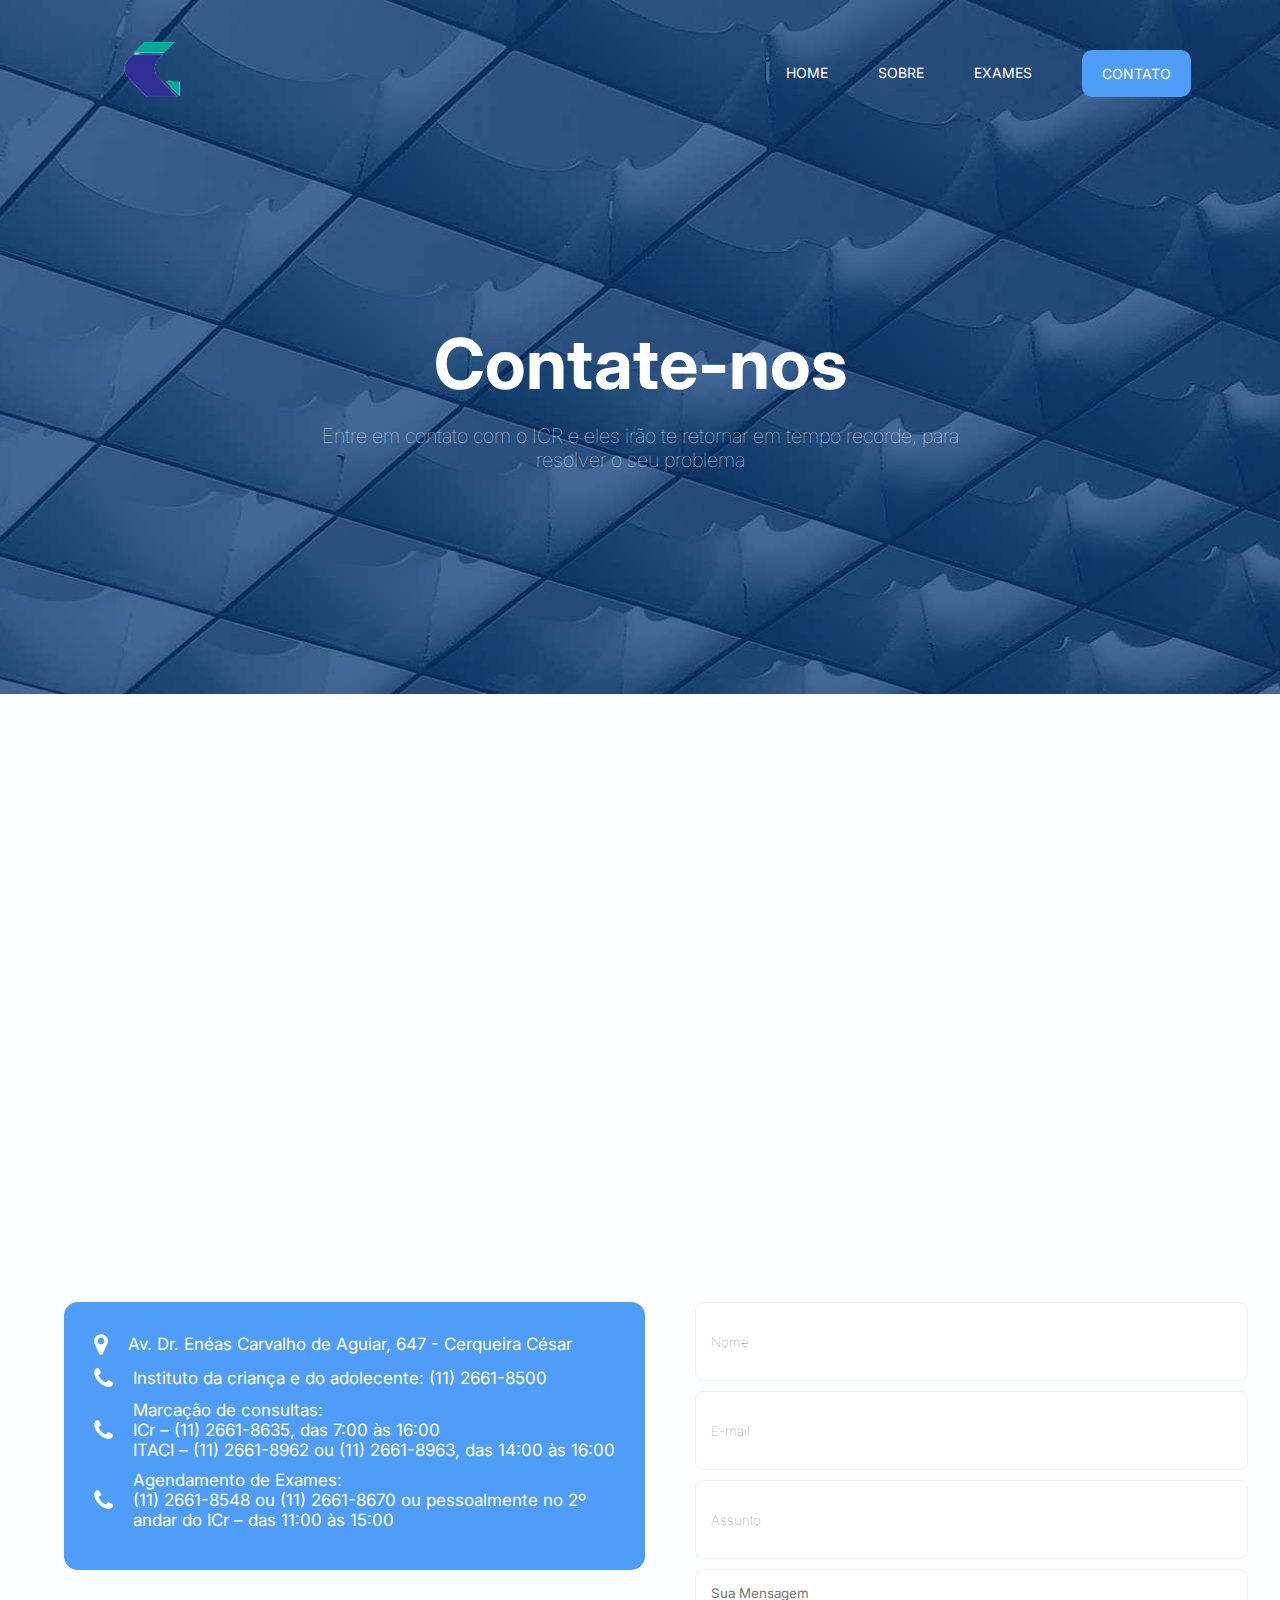
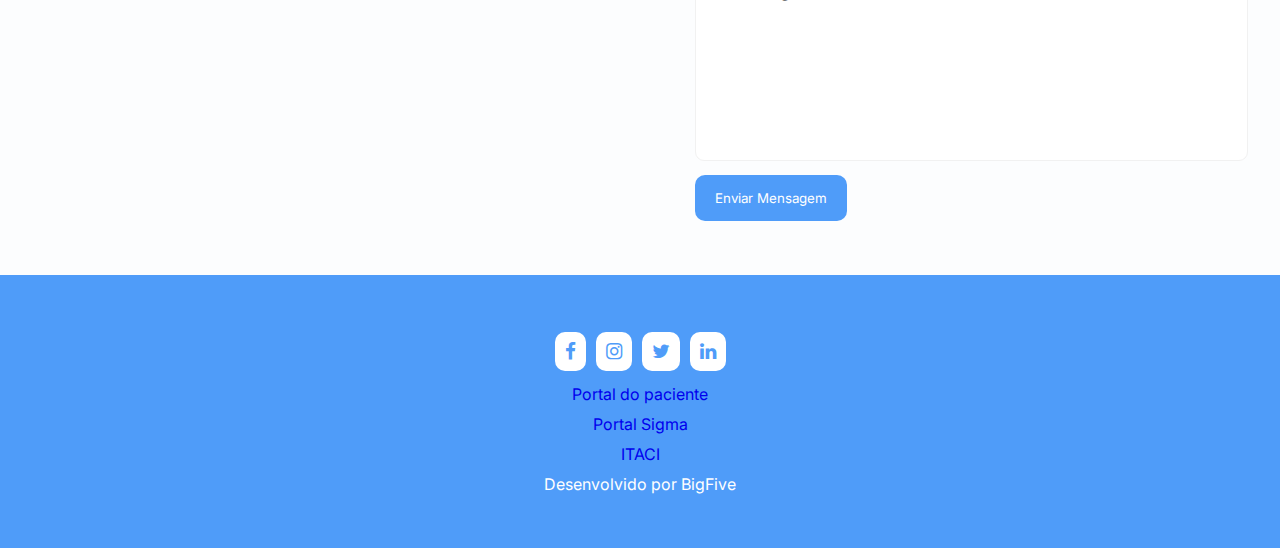
==== site/html/contato.html @ 7d1b7721 "teamplate pronto" ====
<!DOCTYPE html>
<html lang="en">
<head>
    <meta charset="UTF-8">
    <meta name="viewport" content="width=device-width, initial-scale=1.0">
    
    <!-- Font awesome-->
    <link rel="stylesheet" href="https://cdnjs.cloudflare.com/ajax/libs/font-awesome/4.7.0/css/font-awesome.css" integrity="sha512-5A8nwdMOWrSz20fDsjczgUidUBR8liPYU+WymTZP1lmY9G6Oc7HlZv156XqnsgNUzTyMefFTcsFH/tnJE/+xBg==" crossorigin="anonymous" referrerpolicy="no-referrer" />

    <!-- Link Css-->
    <link rel="stylesheet" href="../css/styles.css">

    <!-- Icone -->
    <link rel="icon" href="https://icr.usp.br/wp-content/uploads/2017/11/favicon_icr.png" sizes="32x32">

    

    <title>contato</title>
</head>
<body>
    <!-- Header-->
    <header style="background-image: url('../img/background-contacto.jpg');">
        <!-- Container -->
        <div class="container">
            <nav>
                <a href="index.html">
                    <img src="../img/lo.PNG" alt="">

                </a>
                <ul class="ul">
                    <a href="index.html">Home</a>
                    <a href="Sobre.html">Sobre</a>
                    <a href="exames.html">Exames</a>
                    <a class="btn" href="contato.html">Contato</a>
                    <div class="close-icon" onclick="closeMenu()">
                        <i class="fa fa-times-circle"></i>
                    </div>
                </ul>
                <div class="menu-icon"  onclick="openMenu()">
                    <i class="fa fa-bars"></i>
                </div>
            </nav>
            <section class="banner">
                <div class="banner-text">
                    <h1>Contate-nos</h1>
                    <p>Entre em contato com o ICR e eles irão te retornar em tempo recorde, para resolver o seu problema</p>
                </div>
            </section>
        </div>
        <!-- Container -->
    </header>
    <!-- end-Header-->
    <section class="contato">
        <div class="container">
            <div class="mapa">
                <iframe src="https://www.google.com/maps/embed?pb=!1m18!1m12!1m3!1d3657.3545364949787!2d-46.67570482467008!3d-23.555706978803727!2m3!1f0!2f0!3f0!3m2!1i1024!2i768!4f13.1!3m3!1m2!1s0x94ce5786e667cbaf%3A0x4449495b4ef5165e!2sAv.%20Dr.%20En%C3%A9as%20Carvalho%20de%20Aguiar%2C%20647%20-%20Cerqueira%20C%C3%A9sar%2C%20S%C3%A3o%20Paulo%20-%20SP%2C%2005403-000!5e0!3m2!1spt-BR!2sbr!4v1699831968073!5m2!1spt-BR!2sbr" width="100%" height="500" style="border:0;" allowfullscreen="" loading="lazy" referrerpolicy="no-referrer-when-downgrade"></iframe>
            

            </div>
            <div class="contato-info">
                <div class="feedback" id="feedback"></div>
                <div class="left-side">
                    <div>
                        <i class="fa fa-map-marker"></i>
                        <p>Av. Dr. Enéas Carvalho de Aguiar, 647 - Cerqueira César</p>
                    </div>
                    <div>
                        <i class="fa fa-phone"></i>
                        <p>Instituto da criança e do adolecente: (11) 2661-8500</p>
                    </div>
                    <div>
                        <i class="fa fa-phone"></i>
                        <p>Marcação de consultas: <br>ICr – (11) 2661-8635, das 7:00 às 16:00 <br>
                        ITACI – (11) 2661-8962 ou (11) 2661-8963, das 14:00 às 16:00</p>
                    </div>
                    <div>
                        <i class="fa fa-phone"></i>
                        <p>Agendamento de Exames: <br>(11) 2661-8548 ou (11) 2661-8670 ou pessoalmente no 2º andar do ICr – das 11:00 às 15:00</p>
                    </div>
                </div>
                <div class="right-side">
                    <form action="">
                        <input type="text" placeholder="Nome" name="formulario-nome" id="formulario-nome" required>
                        <input type="email" placeholder="E-mail" name="forumulario-email" id="formulario-email" required>
                        <input type="text" placeholder="Assunto" name="formulario-assunto" id="formulario-assunto" required>
                        <textarea name="formulario-textarea" id="formulario-textarea" cols="30" rows="10" placeholder="Sua Mensagem" required></textarea>
                        <button class="btn" id="formulario-botao" onclick="onSubmit(event)">Enviar Mensagem</button>
                    </form>
                </div>
            </div>
        </div>
    </section>
    <!-- Footer -->
    <footer class="footer">
        <div class="container">
            <div class="links">
                <a href="https://m.facebook.com/hospitaldasclinicasdafmusp" target="_blank"><i class="fa fa-facebook"></i></a>
                <a  href="https://instagram.com/hospitalhcfmusp?igshid=MXdsZm9pY2R6bWhkcw==" target="_blank"><i class="fa fa-instagram"></i></a>
                <a href="https://twitter.com/hospitalHCFMUSP"><i class="fa fa-twitter"></i></a>
                <a href="#"><i class="fa fa-linkedin"></i></a>
            </div>
            <p><a href="https://portalpaciente.icr.usp.br/portal/" target="_blank">Portal do paciente</a></p>
            <p><a href="https://sigma.icr.usp.br/login.aspx?ReturnUrl=%2frestrito%2fdefault.aspx" target="_blank">Portal Sigma</a></p>
            <p><a href="https://www.itaci.org.br/" target="_blank">ITACI</a></p>
            <p>Desenvolvido por BigFive</p>
        </div>
    </footer>
    <!-- end Footer -->
        
    <script src="../js/main.js"></script>
</body>
</html>
---- site/css/styles.css ----
@import url('https://fonts.googleapis.com/css2?family=Inter:wght@300;400;500;600;700&display=swap');

*{
    margin: 0px;
    padding: 0px;
    box-sizing: 0px;
    text-decoration: none;
    outline: none;
    font-family: 'Inter', sans-serif;
}
body{
    background-color: #f1f6fc31 ;
}

section,footer{
    padding: 54px 0;
}

h3{
    font-size: 50px;
}

p{
    color: #0000009c;
}

.container{
    max-width: 1400px;
    margin: 0 auto;
    padding: 0 5%;
}

.btn{
    background-color: #4f9cf9;
    color: white;
    padding: 15px 20px;
    border-radius: 10px;
    cursor: pointer;
    display: inline-block;
    transition: 0.1s;
}

.btn.animate-btn{
    animation: animate-outline 1s ease-out infinite;
}

.btn:hover{
    background-color: #3580db;
}


@keyframes animate-outline {
    from{
        outline: 0px solid #4f9cf9;
    }
    to{
        outline: 15px solid #4f9bf900;
    } 
}

header{
    background-position: center;
    background-size: cover;
    background-attachment: fixed;
}

nav{
    display: flex;
    align-items: center;
    justify-content: space-between;
    padding-top: 30px;
}

nav ul{
    display: flex;
    align-items: center;
}

nav ul a{
    color: white;
    margin: 0 25px;
    text-transform: uppercase;
    font-size: 14px;
    display: block;
}

nav ul a:not(.btn)::after{
    content: '';
    background-color: #4f9cf9;
    height: 3px;
    width: 0%;
    display: block;
    margin: 0 auto;
    transition: 0.3s;
}

nav ul a:hover::after{
    width: 100%;
}

/*Menu Mobile*/
nav .menu-icon{
    cursor: pointer;
    font-size: 25px;
    color: white;
    display: none;
}

nav .close-icon{
    display: none;
    font-size: 30px;
    color: white;
}

.banner{
    display: flex;
    justify-content: center;
}

.banner .banner-text{
    margin: 150px;
    text-align: center;
    padding: 0 90px;
}

.banner .banner-text h1{
    font-size: 70px;
    color: white;
}

.banner .banner-text p{
    font-size: 20px;
    color: #ffffffb7;
    font-weight: lighter;
    margin: 18px 0;
}



/*Faça mais*/
.faca-mais .container{
    display: flex;
    align-items: center;
}

.faca-mais .faca-mais-text{
    width: 50%;
    padding: 0 40px;
}
.faca-mais .faca-mais-text h3{
    font-size: 56px;
}

.faca-mais .faca-mais-text p{
    margin: 5px 0 10px 0;
}

.faca-mais .faca-mais-img{
    width: 50%;
}

.faca-mais .faca-mais-img img{
    width: 100%;
}



/*Video de apresentação*/
.video-container {
    position: relative;
    width: 100%;
    padding-bottom: 56.25%; /* Proporção 16:9 para vídeos widescreen */
    overflow: hidden;
    border-radius: 10px; /* Adicione o valor que preferir para bordas arredondadas */
}

.video-container iframe {
    position: absolute;
    top: 0;
    left: 0;
    width: 100%;
    height: 100%;
    border-radius: 10px; /* Mantenha o mesmo valor para coincidir com as bordas do contêiner */
}


/*cards*/
.depoimentos h3{
    text-align: center;
}

.depoimentos p{
    margin-bottom: 20px;
    text-align: center;
}

.cards{
    display: flex;
    justify-content: center;
    flex-wrap: wrap;
}

.depoimentos .card-item{
    background-color: #d3e6fd;
    margin: 15px;
    border-radius: 14px;
    text-align: center;
    width: 350px;
    transition: 0.3s;
}

.depoimentos .card-item img{
    border-radius: 100%;
    width: 80px;
    display: block;
    margin: 10px auto;
}

.depoimentos .card-item .nome-user{
    font-weight: 600;
    font-size: 20px;
    margin-bottom: 15px;
    transition: 0.3s;
}

.depoimentos .card-item .depoimento-user{
    font-size: 15px;
    padding: 0 15px;
    transition: 0.3s;
}

.depoimentos .card-item .estrelas{
    margin: 15px 0;
    border-top: 2px solid #71767a23;
    transition: 0.3s;
}

.depoimentos .card-item .estrelas i{
    color: #4f9cf9;
    margin-top: 15px;
    font-size: 20px;
}

.depoimentos .card-item:hover{
    background-color: #4f9cf9;
    margin-top: -5px;
}

.depoimentos .card-item:hover .nome-user,
.depoimentos .card-item:hover .depoimento-user,
.depoimentos .card-item:hover .estrelas i{
    color: white;
}

/* Creditações*/
.certificados h3,
.certificados p{
    text-align: center;
}

.certificados .container div{
    display: flex;
    align-items: center;
    justify-content: space-evenly;
}

.certificados .container img{
    width: 120px;
    margin-top: 10px;
}

.footer{
    background-color: #4f9cf9;
    text-align: center;
}

.footer i{
    color: #4f9cf9;
    font-size: 19px ;
    background-color: white;
    padding: 10px;
    margin:3px;
    border-radius: 10px;
}

.footer p{
    margin-top: 10px;
    color: white;

}

/*Pagina sobre*/
.sobre .container{
    display: flex;
    align-items: center;
    justify-content: space-between;
}

.sobre .sobre-text{
    width: 50%;
    padding-right: 40px;
}

.sobre .sobre-text p{
    margin: 18px 0;
    width: 100%;
    color: #000000a6;
}

.sobre .sobre-img{
    width: 50%;
}

.sobre .sobre-img img{
    width: 100%;
    border-radius: 10px;
}

.sobre .sobre-text{
    text-align: justify;
}

/*end pagina sobre*/

/*Pagina exames*/
.exames h3{
    text-align: center;
}

.exames .container > p{
    text-align: center;
}

.exames .rows-cards{
    display: flex;
    justify-content: center;
    margin-top: 20px;
    flex-wrap: wrap;
    /* align-items: stretch; */
}

.exames .row-card-item{
    background-color: #d3e6fd;
    width: 350px;
    height: 350px;

    padding: 20px;
    border-radius: 14px;
    margin: 20px;
    transition: 0.3s;
    cursor: pointer;
}

.exames .row-card-item:hover{
    background-color: #4f9cf9;
}

.exames .row-card-item:hover p{
    color: white;
}

.exames .row-card-item p.nome-exame{
    margin: 5px 0;
    transition: 0.3s;
}

.exames .row-card-item p.descricao-exame{
    transition: 0.3s;
}

.exames .row-card-item img{
    background-color: #4f9cf9;
    border-radius: 14px;
    width: 70px;
    padding: 9px;
}

.exames .row-card-item {
    position: relative;
}

.exames .row-card-item .play-button {
    position: absolute;
    top: 30px; /* Ajuste a posição conforme necessário */
    right: 30px; /* Ajuste a posição conforme necessário */
    padding: 10px 20px;
    border-radius: 10px;
    background: linear-gradient(to right, #ff8a00, #da1b60);
    color: white;
    border: none;
    font-size: 30px;
    cursor: pointer;
    transition: 0.3s;

}


/* Adicione estilos de hover para o botão de play se desejar */
.exames .row-card-item .play-button:hover {
    color: #4f9cf9;
}

.exames .modal-item {
    position: fixed;
    top: 15%;
    left: 25%;
    width: 50%;
    text-align: center;
    height: auto;
    border-radius: 15px;
    box-shadow: 5px 5px 15px #000;
    z-index: 2;
    background-color: #fff;
    /* padding: 23px; */
}

.exames .modal-item__header {
    background-color: #949494;
    text-align: right;
    padding: 8px;
    border-bottom: 1px solid #000;
    border-radius: 15px 15px 0 0;

}

.exames .modal-item__header span {
    padding-right: 14px;
    cursor: pointer;
}

.exames .modal-item__body {
    padding: 12px;
}

.exames .fade {
    position: fixed;
    left: 0;
    top: 0;
    background-color: rgba(0, 0, 0, 0.6);
    width: 100%;
    height: 100%;
    opacity: 0.8;
    z-index: 1;
}


.exames .none {
    display: none;
}
/*dados*/
.dados{
    background-color: #d3e6fd;
}
.dados .container{
    display: flex;
    justify-content: center;
    flex-wrap: wrap;
}

.dados .dados-item{
    text-align: center;
    margin: 15px;
    color: #000000be;
}

.dados .dados-item img{
    background-color: #4f9cf9;
    border-radius: 14px;
    padding: 10px;
    margin-bottom: 15px;
    width: 60px;
}

.dados .dados-item p{
    font-size: 18px;
}

.dados .dados-item p strong{
    font-size: 28px;

}

/*end Pagina servicos*/
/*Pagina de contato*/
.contato-info{
    display: flex;
    justify-content: space-between;
    margin-top: 50px;
}

.contato-info .left-side{
    width: 50%;
    padding: 30px;
    background-color: #4f9cf9;
    border-radius: 14px;
    margin-right: 50px;
    height: fit-content;

}

.contato-info .left-side div{
    display: flex;
    align-items: center;
    margin-bottom: 10px;

}
.contato-info .left-side div i{
    font-size: 24px;
    margin-right:20px ;
    color: white;
}

.contato-info .left-side p{
    font-size: 17px;
    color: white;
}

.contato-info .right-side{
    width: 50%;
}

.contato-info .right-side input{
    display: block;
    width: 100%;
    margin-bottom: 10px;
    height: 47px;
    padding: 15px;
    border-radius: 9px;
    transition: 0.3s;
    border: 1px solid #f1f1f1;
    color: #212121;
    font-weight: lighter;
}

.contato-info .right-side input:focus,
.contato-info .right-side textarea:focus{
    border-color: #4f9cf9;
}

.contato-info .right-side textarea{
    border: 1px solid #f1f1f1;
    color: #212121;
    border-radius: 9px;
    margin-bottom: 10px;
    padding: 15px;
    width: 100%;
    transition: 0.3s;
    resize: none;
}

.contato-info .right-side button{
    border: none;
}

.feedback {
    position: fixed;
    top: 50px;
    left: 0;
}

.feedback p {
    color: #fff;
    font-size: 21px;
    font-weight: 600;
}

.sucesso {
    background-color: #40ca70;
    padding: 23px 0 0 2px;
    width: 28vw;
}


.sucesso::after {
    content: '';
    background-color: #00ff59;
    animation: animate-width 3s ease-out;
    display: block;
    height: 8px;
    margin-top: 5px;
    padding: 0;
}

.erro {
    background-color: #c23c32;
    padding: 23px 0 0 2px;
    width: 28vw;
}

.erro::after {
    content: '';
    background-color: #f71000;
    animation: animate-width 3s ease-out;
    display: block;
    height: 8px;
    margin-top: 5px;
    padding: 0;
}

@keyframes animate-width {
    from{
        width: 0%;
    }
    to{
        width: 100%;
    } 
}
/*end-Pagina de contato*/


@media(max-width: 830px){
    /*menu mobilie*/
    .ul{
        position: fixed;
        top: 0;
        left: 0;
        background-color:#184b88;
        width: 100%;
        height: 100%;
        flex-direction: column;
        align-items: center;
        justify-content: center;
        clip-path: circle(0% at 100% 0);
        transition: 0.7s;
    }

    .ul.open{

        clip-path: circle(141.2% at 100% 0);
    }
    .ul a{
        margin: 10px 0;
        font-size: 16px;
    }
    nav .menu-icon{
        display: block;
    }

    nav .close-icon{
        display: block;
        position: absolute;
        top: 46px;
        right: 28px;
    }
    /*Pagina Home Responsivo*/
    .faca-mais .faca-mais-text{
        margin-top: 10px;
        padding: 0 20px;
        order: 1;
    }
    .faca-mais .container{
        flex-direction: column;
    }
    .faca-mais .faca-mais-text h3{
        font-size: 48px;
    }

    .faca-mais .faca-mais-text,
    .faca-mais-img{
        width: 100%;
    }


    /*Banne responsivo*/
    .banner .banner-text{
        padding: 0;
        margin: 80px;
    }

    .banner .banner-text h1{
        font-size: 70px;
    }

    .banner .banner-text p{
        font-size: 15px;
    }
    
    .depoimentos .card-item{
        width: 100%;
    }

    /*Pagina Sobre Responsivo*/
    .sobre .container{
        flex-direction: column-reverse;
    }
    .sobre .sobre-img,
    .sobre .sobre-text{
        width: 100%;
    }

    .sobre .sobre-text{
        text-align: center;
    }

    .sobre .sobre-text{
        margin-top: 40px;
    }

    /*Pagina contato Responsivo*/
    .contato .contato-info{
        flex-direction: column-reverse;
    }

    .contato-info .right-side,
    .contato-info .left-side{
        width: 85%;
    }

    .contato-info .right-side{
        margin-bottom: 30px;
    }

    .sucesso, .erro {
        width: 52vw;
    }

    .certificados .container img{
        width: 90px;
        margin-top: 10px;
    }
}

@media(max-width:500px){
    .banner .banner-text h1{
        font-size: 50px;

    }

    .faca-mais .faca-mais-text h3{
        font-size: 40px;
    }

    .sucesso, .erro {
        width: 75vw;
    }
}
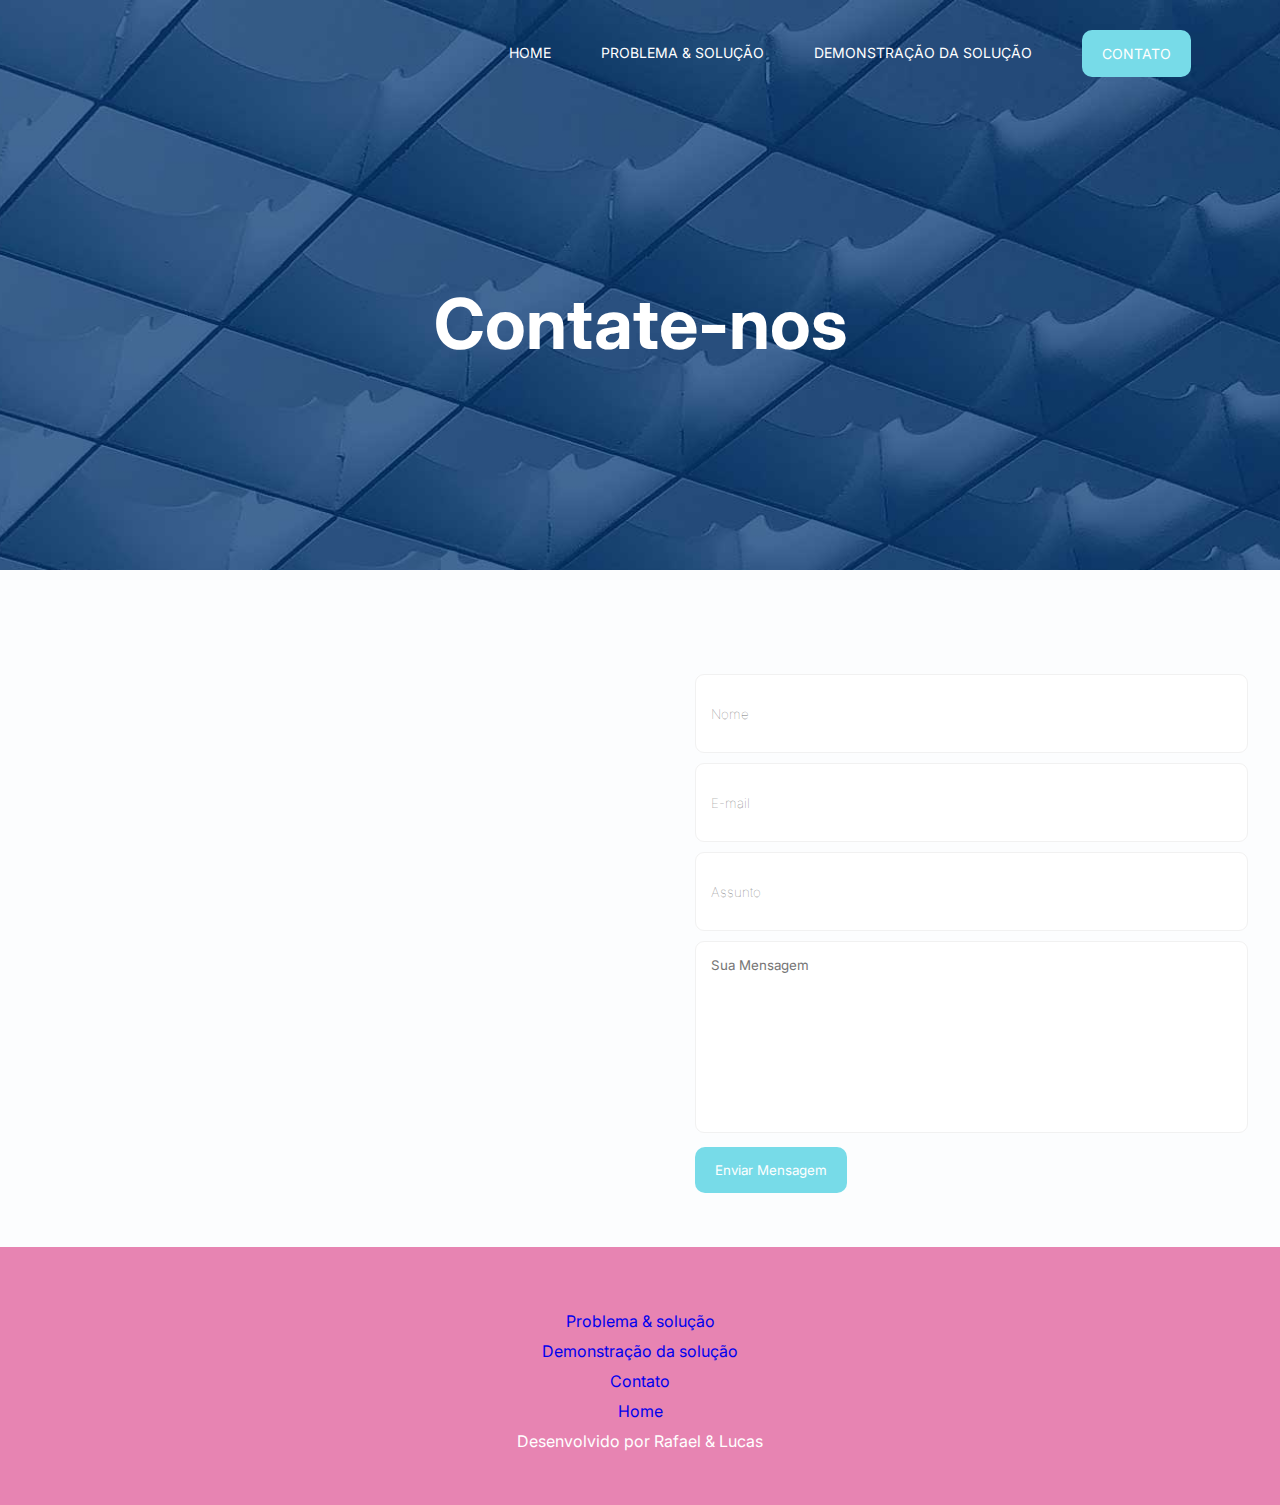
==== commit 25cce215: "mudanças de conteúdo" ====
--- a/site/html/contato.html
+++ b/site/html/contato.html
@@ -11,7 +11,7 @@
     <link rel="stylesheet" href="../css/styles.css">
 
     <!-- Icone -->
-    <link rel="icon" href="https://icr.usp.br/wp-content/uploads/2017/11/favicon_icr.png" sizes="32x32">
+    <link rel="icon" href="../img/batimento-cardiaco.png" sizes="32x32">
 
     
 
@@ -24,13 +24,13 @@
         <div class="container">
             <nav>
                 <a href="index.html">
-                    <img src="../img/lo.PNG" alt="">
+                    <img src="../img/logoHealthConnect.jpg" alt="" width="300px"  style="border-radius: 20px; box-shadow: 3px 3px 10px rgba(0, 0, 0, 0.164);">
 
                 </a>
                 <ul class="ul">
                     <a href="index.html">Home</a>
-                    <a href="Sobre.html">Sobre</a>
-                    <a href="exames.html">Exames</a>
+                    <a href="Problema&solução.html">Problema & solução</a>
+                    <a href="demosntração_solução.html">Demonstração da solução</a>
                     <a class="btn" href="contato.html">Contato</a>
                     <div class="close-icon" onclick="closeMenu()">
                         <i class="fa fa-times-circle"></i>
@@ -43,7 +43,6 @@
             <section class="banner">
                 <div class="banner-text">
                     <h1>Contate-nos</h1>
-                    <p>Entre em contato com o ICR e eles irão te retornar em tempo recorde, para resolver o seu problema</p>
                 </div>
             </section>
         </div>
@@ -52,31 +51,10 @@
     <!-- end-Header-->
     <section class="contato">
         <div class="container">
-            <div class="mapa">
-                <iframe src="https://www.google.com/maps/embed?pb=!1m18!1m12!1m3!1d3657.3545364949787!2d-46.67570482467008!3d-23.555706978803727!2m3!1f0!2f0!3f0!3m2!1i1024!2i768!4f13.1!3m3!1m2!1s0x94ce5786e667cbaf%3A0x4449495b4ef5165e!2sAv.%20Dr.%20En%C3%A9as%20Carvalho%20de%20Aguiar%2C%20647%20-%20Cerqueira%20C%C3%A9sar%2C%20S%C3%A3o%20Paulo%20-%20SP%2C%2005403-000!5e0!3m2!1spt-BR!2sbr!4v1699831968073!5m2!1spt-BR!2sbr" width="100%" height="500" style="border:0;" allowfullscreen="" loading="lazy" referrerpolicy="no-referrer-when-downgrade"></iframe>
-            
-
-            </div>
             <div class="contato-info">
                 <div class="feedback" id="feedback"></div>
                 <div class="left-side">
-                    <div>
-                        <i class="fa fa-map-marker"></i>
-                        <p>Av. Dr. Enéas Carvalho de Aguiar, 647 - Cerqueira César</p>
-                    </div>
-                    <div>
-                        <i class="fa fa-phone"></i>
-                        <p>Instituto da criança e do adolecente: (11) 2661-8500</p>
-                    </div>
-                    <div>
-                        <i class="fa fa-phone"></i>
-                        <p>Marcação de consultas: <br>ICr – (11) 2661-8635, das 7:00 às 16:00 <br>
-                        ITACI – (11) 2661-8962 ou (11) 2661-8963, das 14:00 às 16:00</p>
-                    </div>
-                    <div>
-                        <i class="fa fa-phone"></i>
-                        <p>Agendamento de Exames: <br>(11) 2661-8548 ou (11) 2661-8670 ou pessoalmente no 2º andar do ICr – das 11:00 às 15:00</p>
-                    </div>
+                    <img src="../img/logoHealthConnect.jpg" alt="" width="400px">
                 </div>
                 <div class="right-side">
                     <form action="">
@@ -91,18 +69,14 @@
         </div>
     </section>
     <!-- Footer -->
-    <footer class="footer">
+     <!-- Footer -->
+     <footer class="footer">
         <div class="container">
-            <div class="links">
-                <a href="https://m.facebook.com/hospitaldasclinicasdafmusp" target="_blank"><i class="fa fa-facebook"></i></a>
-                <a  href="https://instagram.com/hospitalhcfmusp?igshid=MXdsZm9pY2R6bWhkcw==" target="_blank"><i class="fa fa-instagram"></i></a>
-                <a href="https://twitter.com/hospitalHCFMUSP"><i class="fa fa-twitter"></i></a>
-                <a href="#"><i class="fa fa-linkedin"></i></a>
-            </div>
-            <p><a href="https://portalpaciente.icr.usp.br/portal/" target="_blank">Portal do paciente</a></p>
-            <p><a href="https://sigma.icr.usp.br/login.aspx?ReturnUrl=%2frestrito%2fdefault.aspx" target="_blank">Portal Sigma</a></p>
-            <p><a href="https://www.itaci.org.br/" target="_blank">ITACI</a></p>
-            <p>Desenvolvido por BigFive</p>
+            <p><a href="Problema&solução.html" target="_blank">Problema & solução</a></p>
+            <p><a href="demosntração_solução.html" target="_blank">Demonstração da solução</a></p>
+            <p><a href="contato.html" target="_blank">Contato</a></p>
+            <p><a href="index.html" target="_blank">Home</a></p>
+            <p>Desenvolvido por Rafael & Lucas</p>
         </div>
     </footer>
     <!-- end Footer -->
--- a/site/css/styles.css
+++ b/site/css/styles.css
@@ -31,7 +31,7 @@
 }
 
 .btn{
-    background-color: #4f9cf9;
+    background-color: #77DBE8;
     color: white;
     padding: 15px 20px;
     border-radius: 10px;
@@ -51,7 +51,7 @@
 
 @keyframes animate-outline {
     from{
-        outline: 0px solid #4f9cf9;
+        outline: 0px solid #77DBE8;
     }
     to{
         outline: 15px solid #4f9bf900;
@@ -86,7 +86,7 @@
 
 nav ul a:not(.btn)::after{
     content: '';
-    background-color: #4f9cf9;
+    background-color: #7FD9E4;
     height: 3px;
     width: 0%;
     display: block;
@@ -270,7 +270,7 @@
 }
 
 .footer{
-    background-color: #4f9cf9;
+    background-color: #E784B2;
     text-align: center;
 }
 
@@ -320,6 +320,17 @@
     text-align: justify;
 }
 
+.sobre .grafico{
+    text-align: center;
+    border-radius: 10px;
+    margin-top: 60px;
+}
+
+.sobre .grafico img{
+    width:70%;
+    
+}
+
 /*end pagina sobre*/
 
 /*Pagina exames*/
@@ -491,9 +502,10 @@
 .contato-info .left-side{
     width: 50%;
     padding: 30px;
-    background-color: #4f9cf9;
+    background-color: #FCFDFE;
     border-radius: 14px;
     margin-right: 50px;
+    text-align: center;
     height: fit-content;
 
 }
@@ -614,7 +626,7 @@
         position: fixed;
         top: 0;
         left: 0;
-        background-color:#184b88;
+        background-color:#77DBE8;
         width: 100%;
         height: 100%;
         flex-direction: column;
@@ -661,19 +673,20 @@
     }
 
 
-    /*Banne responsivo*/
+    /*Banner responsivo*/
     .banner .banner-text{
         padding: 0;
         margin: 80px;
     }
 
     .banner .banner-text h1{
-        font-size: 70px;
+        font-size: 60px;
     }
 
     .banner .banner-text p{
         font-size: 15px;
     }
+
     
     .depoimentos .card-item{
         width: 100%;
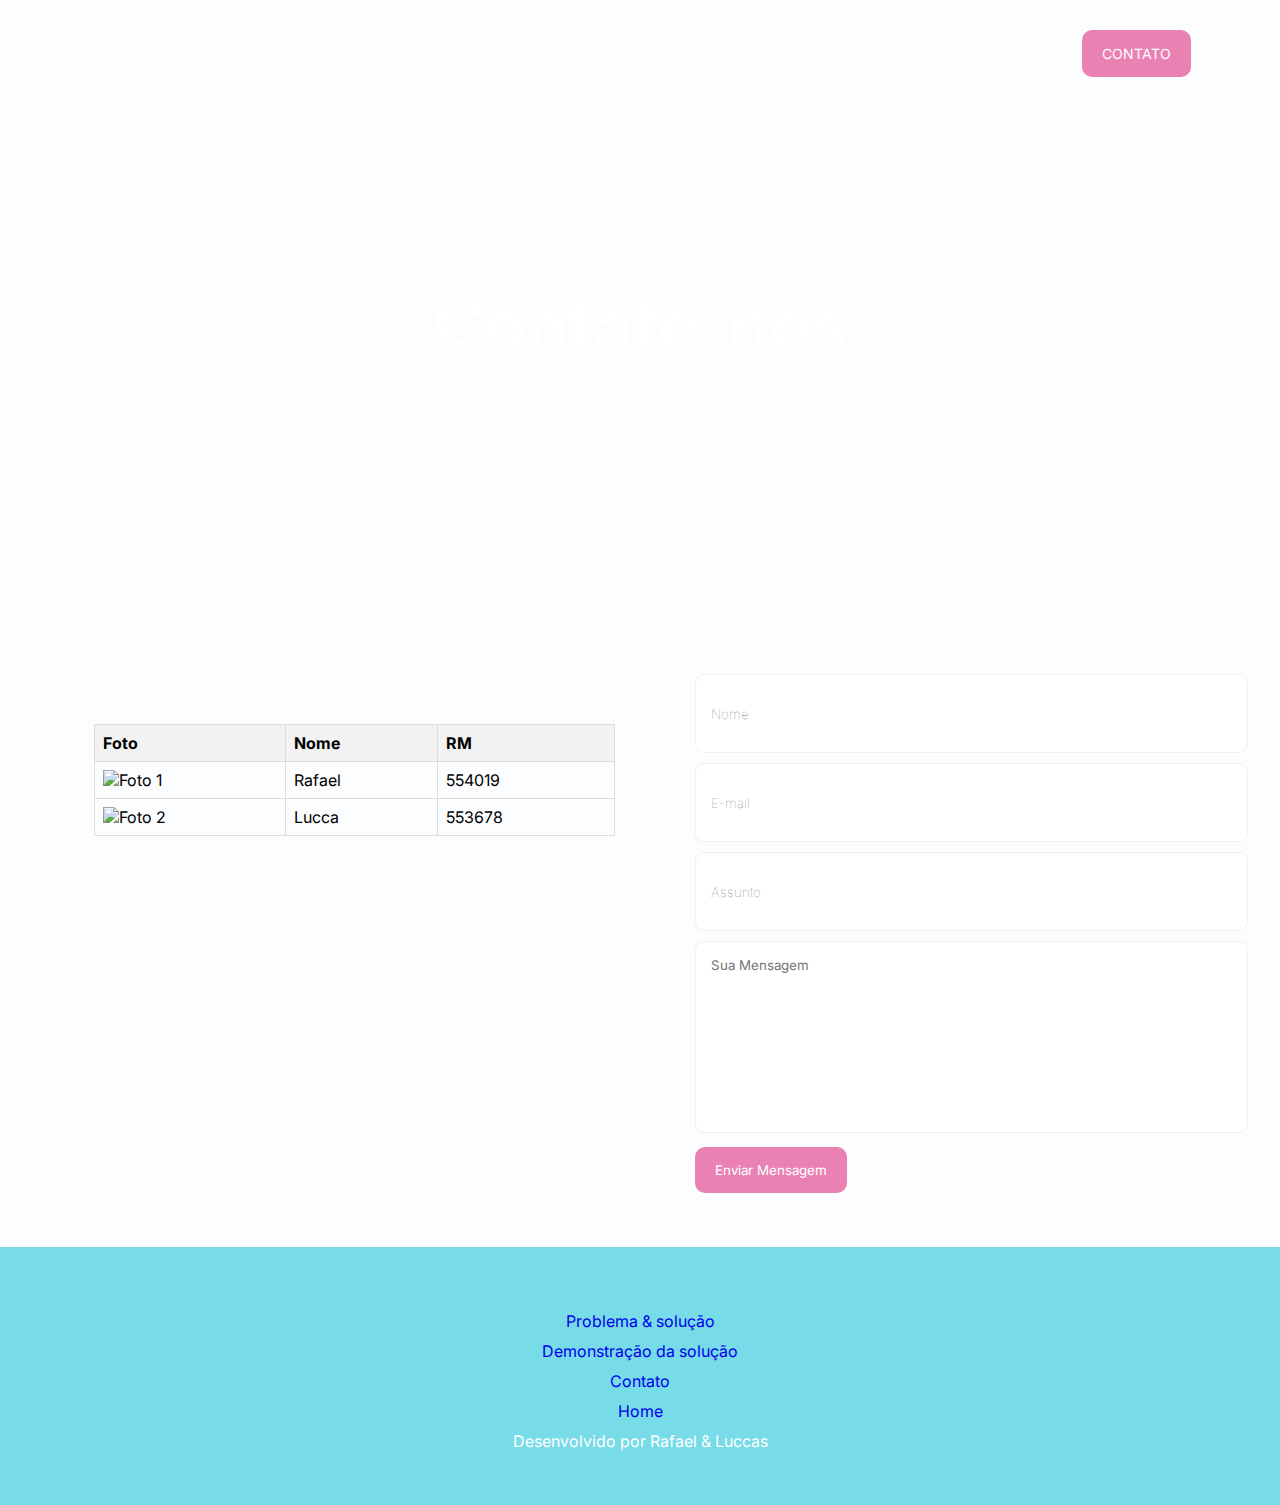
==== commit 5acd103a: "mudanças no video principal" ====
--- a/site/html/contato.html
+++ b/site/html/contato.html
@@ -1,5 +1,5 @@
 <!DOCTYPE html>
-<html lang="en">
+<html lang="pt-br">
 <head>
     <meta charset="UTF-8">
     <meta name="viewport" content="width=device-width, initial-scale=1.0">
@@ -13,13 +13,15 @@
     <!-- Icone -->
     <link rel="icon" href="../img/batimento-cardiaco.png" sizes="32x32">
 
-    
+    <style>
+        
+  </style>
 
     <title>contato</title>
 </head>
 <body>
     <!-- Header-->
-    <header style="background-image: url('../img/background-contacto.jpg');">
+    <header style="background-image: url('../img/background-contacto2.jpg');">
         <!-- Container -->
         <div class="container">
             <nav>
@@ -55,6 +57,27 @@
                 <div class="feedback" id="feedback"></div>
                 <div class="left-side">
                     <img src="../img/logoHealthConnect.jpg" alt="" width="400px">
+                    <table id="pessoasTable">
+                        <thead>
+                          <tr>
+                            <th>Foto</th>
+                            <th>Nome</th>
+                            <th>RM</th>
+                          </tr>
+                        </thead>
+                        <tbody>
+                          <tr>
+                            <td><img src="../img/rafael.jpeg" alt="Foto 1" width="60" height="80px"></td>
+                            <td>Rafael</td>
+                            <td>554019</td>
+                          </tr>
+                          <tr>
+                            <td><img src="../img/lucca.jpg" alt="Foto 2" width="60" height="80px"></td>
+                            <td>Lucca</td>
+                            <td>553678</td>
+                          </tr>
+                        </tbody>
+                      </table>
                 </div>
                 <div class="right-side">
                     <form action="">
@@ -76,7 +99,7 @@
             <p><a href="demosntração_solução.html" target="_blank">Demonstração da solução</a></p>
             <p><a href="contato.html" target="_blank">Contato</a></p>
             <p><a href="index.html" target="_blank">Home</a></p>
-            <p>Desenvolvido por Rafael & Lucas</p>
+            <p>Desenvolvido por Rafael & Luccas</p>
         </div>
     </footer>
     <!-- end Footer -->
--- a/site/css/styles.css
+++ b/site/css/styles.css
@@ -31,7 +31,7 @@
 }
 
 .btn{
-    background-color: #77DBE8;
+    background-color: #E982B3;
     color: white;
     padding: 15px 20px;
     border-radius: 10px;
@@ -51,7 +51,7 @@
 
 @keyframes animate-outline {
     from{
-        outline: 0px solid #77DBE8;
+        outline: 0px solid #E982B3;
     }
     to{
         outline: 15px solid #4f9bf900;
@@ -86,7 +86,7 @@
 
 nav ul a:not(.btn)::after{
     content: '';
-    background-color: #7FD9E4;
+    background-color: #E982B3;
     height: 3px;
     width: 0%;
     display: block;
@@ -135,7 +135,9 @@
     margin: 18px 0;
 }
 
-
+.aumenta-tamanho{
+    height: 700px;
+}
 
 /*Faça mais*/
 .faca-mais .container{
@@ -165,13 +167,12 @@
 
 
 
-/*Video de apresentação*/
-.video-container {
-    position: relative;
-    width: 100%;
-    padding-bottom: 56.25%; /* Proporção 16:9 para vídeos widescreen */
+.video-banner{
+    
     overflow: hidden;
-    border-radius: 10px; /* Adicione o valor que preferir para bordas arredondadas */
+    border-radius: 10px;
+    box-shadow: 2px 2px 10px rgba(0, 0, 0, 0.226);
+
 }
 
 .video-container iframe {
@@ -270,7 +271,7 @@
 }
 
 .footer{
-    background-color: #E784B2;
+    background-color: #77DBE8;
     text-align: center;
 }
 
@@ -333,16 +334,16 @@
 
 /*end pagina sobre*/
 
-/*Pagina exames*/
-.exames h3{
-    text-align: center;
-}
-
-.exames .container > p{
-    text-align: center;
-}
-
-.exames .rows-cards{
+/*Pagina demonstração*/
+.cards h3{
+    text-align: center;
+}
+
+.cards .container > p{
+    text-align: center;
+}
+
+.cards .rows-cards{
     display: flex;
     justify-content: center;
     margin-top: 20px;
@@ -350,7 +351,7 @@
     /* align-items: stretch; */
 }
 
-.exames .row-card-item{
+.cards .row-card-item{
     background-color: #d3e6fd;
     width: 350px;
     height: 350px;
@@ -362,35 +363,35 @@
     cursor: pointer;
 }
 
-.exames .row-card-item:hover{
+.cards .row-card-item:hover{
     background-color: #4f9cf9;
 }
 
-.exames .row-card-item:hover p{
-    color: white;
-}
-
-.exames .row-card-item p.nome-exame{
+.cards .row-card-item:hover p{
+    color: white;
+}
+
+.cards .row-card-item p.nome-card{
     margin: 5px 0;
     transition: 0.3s;
 }
 
-.exames .row-card-item p.descricao-exame{
-    transition: 0.3s;
-}
-
-.exames .row-card-item img{
+.cards .row-card-item p.descricao-card{
+    transition: 0.3s;
+}
+
+.cards .row-card-item img{
     background-color: #4f9cf9;
     border-radius: 14px;
     width: 70px;
     padding: 9px;
 }
 
-.exames .row-card-item {
+.cards .row-card-item {
     position: relative;
 }
 
-.exames .row-card-item .play-button {
+.cards .row-card-item .play-button {
     position: absolute;
     top: 30px; /* Ajuste a posição conforme necessário */
     right: 30px; /* Ajuste a posição conforme necessário */
@@ -407,11 +408,11 @@
 
 
 /* Adicione estilos de hover para o botão de play se desejar */
-.exames .row-card-item .play-button:hover {
+.cards .row-card-item .play-button:hover {
     color: #4f9cf9;
 }
 
-.exames .modal-item {
+.cards .modal-item {
     position: fixed;
     top: 15%;
     left: 25%;
@@ -425,7 +426,7 @@
     /* padding: 23px; */
 }
 
-.exames .modal-item__header {
+.cards .modal-item__header {
     background-color: #949494;
     text-align: right;
     padding: 8px;
@@ -434,16 +435,16 @@
 
 }
 
-.exames .modal-item__header span {
+.cards .modal-item__header span {
     padding-right: 14px;
     cursor: pointer;
 }
 
-.exames .modal-item__body {
+.cards .modal-item__body {
     padding: 12px;
 }
 
-.exames .fade {
+.cards .fade {
     position: fixed;
     left: 0;
     top: 0;
@@ -455,43 +456,11 @@
 }
 
 
-.exames .none {
+.cards .none {
     display: none;
 }
-/*dados*/
-.dados{
-    background-color: #d3e6fd;
-}
-.dados .container{
-    display: flex;
-    justify-content: center;
-    flex-wrap: wrap;
-}
-
-.dados .dados-item{
-    text-align: center;
-    margin: 15px;
-    color: #000000be;
-}
-
-.dados .dados-item img{
-    background-color: #4f9cf9;
-    border-radius: 14px;
-    padding: 10px;
-    margin-bottom: 15px;
-    width: 60px;
-}
-
-.dados .dados-item p{
-    font-size: 18px;
-}
-
-.dados .dados-item p strong{
-    font-size: 28px;
-
-}
-
-/*end Pagina servicos*/
+
+/*end Pagina demonstração*/
 /*Pagina de contato*/
 .contato-info{
     display: flex;
@@ -507,6 +476,9 @@
     margin-right: 50px;
     text-align: center;
     height: fit-content;
+    align-items: center;
+    display: flex;
+    flex-direction: column;
 
 }
 
@@ -617,6 +589,26 @@
         width: 100%;
     } 
 }
+
+/*Tabela de contato*/
+
+
+table {
+    border-collapse: collapse;
+    width: 100%;
+    margin: 20px;
+}
+    
+th, td {
+    border: 1px solid #dddddd;
+    text-align: left;
+    padding: 8px;
+}
+    
+th {
+    background-color: #f2f2f2;
+}
+
 /*end-Pagina de contato*/
 
 
